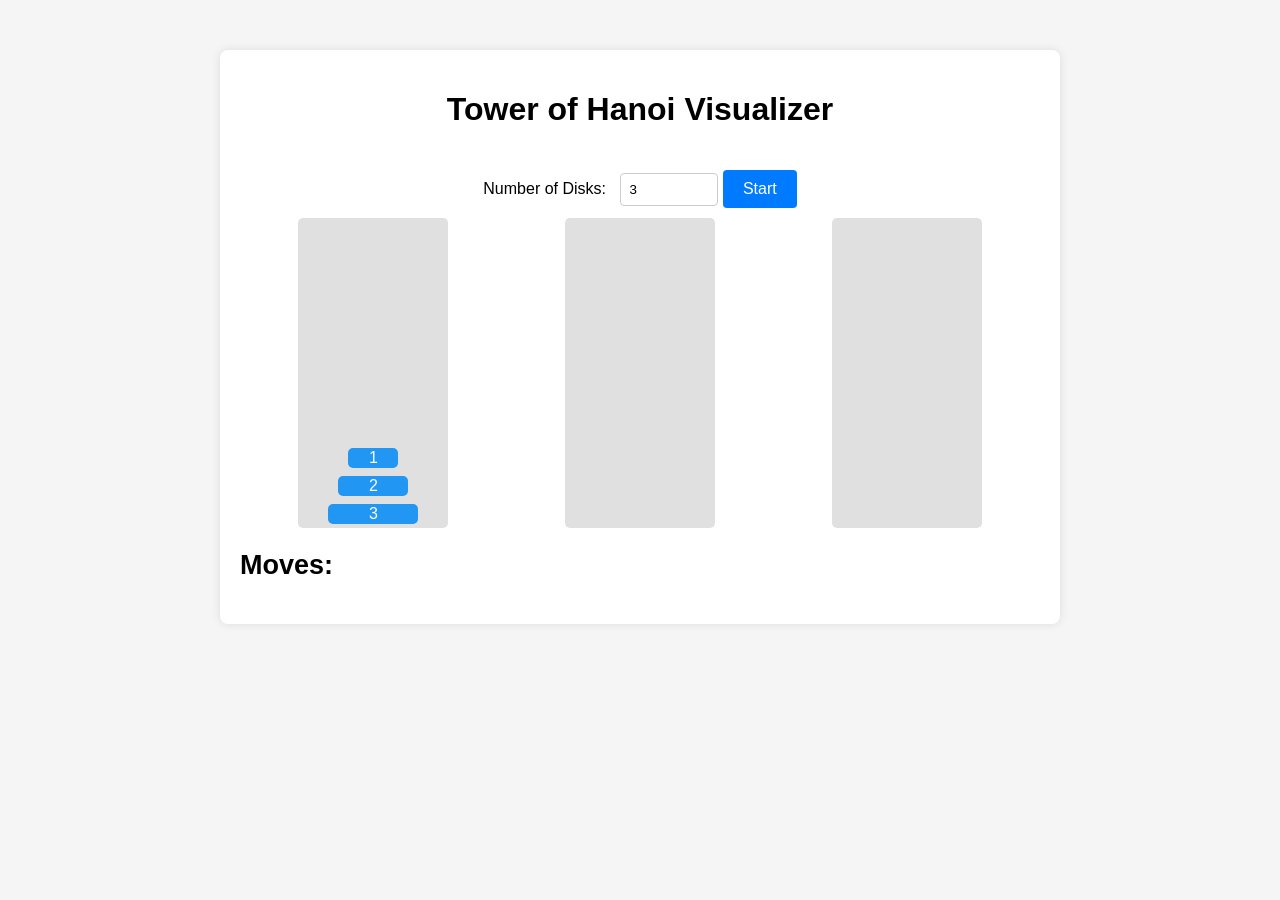
==== project1/index.html @ bff6288a "update" ====
<!DOCTYPE html>
<html lang="en">
<head>
    <meta charset="UTF-8" />
    <meta name="viewport" content="width=device-width, initial-scale=1.0" />
    <title>Tower of Hanoi Visualizer</title>
    <style>
        body {
            font-family: Arial, sans-serif;
            text-align: center;
            background-color: #f5f5f5;
        }
        .container {
            max-width: 800px;
            margin: 50px auto;
            padding: 20px;
            background-color: #fff;
            border-radius: 8px;
            box-shadow: 0 0 10px rgba(0, 0, 0, 0.1);
        }
        .input-section {
            margin-bottom: 20px;
        }
        label {
            margin-right: 10px;
        }
        input[type="number"] {
            padding: 8px;
            border: 1px solid #ccc;
            border-radius: 4px;
            width: 80px;
        }
        .rods {
            display: flex;
            justify-content: space-around;
            align-items: flex-end;
            height: 300px;
        }
        .rod {
            width: 150px;
            height: 100%;
            position: relative;
            background-color: #e0e0e0;
            border-radius: 5px;
            padding-top: 10px;
            display: flex;
            flex-direction: column-reverse;
            align-items: center;
        }
        .disk {
            height: 20px;
            background-color: #2196F3;
            margin: 4px auto;
            border-radius: 5px;
            transition: all 0.5s ease;
            color: white;
            display: flex;
            justify-content: center;
            align-items: center;
        }
        #moves-container {
            margin-top: 20px;
            font-size: 18px;
            text-align: left;
        }
        #moves-list {
            list-style-type: none;
            padding: 0;
        }
        #moves-list li {
            margin-bottom: 5px;
        }
        button {
            padding: 10px 20px;
            font-size: 16px;
            margin-top: 20px;
            cursor: pointer;
            background-color: #007bff;
            color: white;
            border: none;
            border-radius: 4px;
        }
        button:hover {
            background-color: #0056b3;
        }
    </style>
</head>
<body>
    <div class="container">
        <h1>Tower of Hanoi Visualizer</h1>
        <div class="input-section">
            <label for="disks">Number of Disks:</label>
            <input type="number" id="disks" min="1" value="3">
            <button onclick="startHanoi()">Start</button>
        </div>
        <div class="rods">
            <div class="rod" id="rod1"></div>
            <div class="rod" id="rod2"></div>
            <div class="rod" id="rod3"></div>
        </div>
        <div id="moves-container">
            <h2>Moves:</h2>
            <ul id="moves-list"></ul>
        </div>
    </div>

    <script>
        const rods = {
            1: document.getElementById("rod1"),
            2: document.getElementById("rod2"),
            3: document.getElementById("rod3")
        };

        let disks = {};
        const moves = [];
        let animationSpeed = 800; // Adjust for animation speed

        function createDiskElement(n) {
            const disk = document.createElement("div");
            disk.classList.add("disk");
            disk.style.width = `${30 + n * 20}px`;
            disk.textContent = n;
            return disk;
        }

        function initializeTowers(numDisks) {
            rods[1].innerHTML = "";
            rods[2].innerHTML = "";
            rods[3].innerHTML = "";
            disks = {};
            for (let i = numDisks; i >= 1; i--) {
                const disk = createDiskElement(i);
                rods[1].appendChild(disk);
                disks[i] = disk;
            }
            document.getElementById("moves-list").innerHTML = "";
            moves.length = 0;
        }

        function hanoi(n, fromRod, toRod, auxRod) {
            if (n === 0) return;
            hanoi(n - 1, fromRod, auxRod, toRod);
            moves.push([n, fromRod, toRod]);
            hanoi(n - 1, auxRod, toRod, fromRod);
        }

        async function animateMoves() {
            for (let i = 0; i < moves.length; i++) {
                const [diskNumber, from, to] = moves[i];
                const disk = disks[diskNumber];
                rods[to].appendChild(disk);
                const moveText = `Move ${i + 1}: Disk ${diskNumber} from Rod ${from} to Rod ${to}`;
                const li = document.createElement("li");
                li.textContent = moveText;
                document.getElementById("moves-list").appendChild(li);
                await new Promise((res) => setTimeout(res, animationSpeed));
            }
        }

        function startHanoi() {
            const numDisks = parseInt(document.getElementById("disks").value);
            initializeTowers(numDisks);
            hanoi(numDisks, 1, 3, 2);
            animateMoves();
        }

        // Initial setup with 3 disks
        initializeTowers(3);
    </script>
</body>
</html>
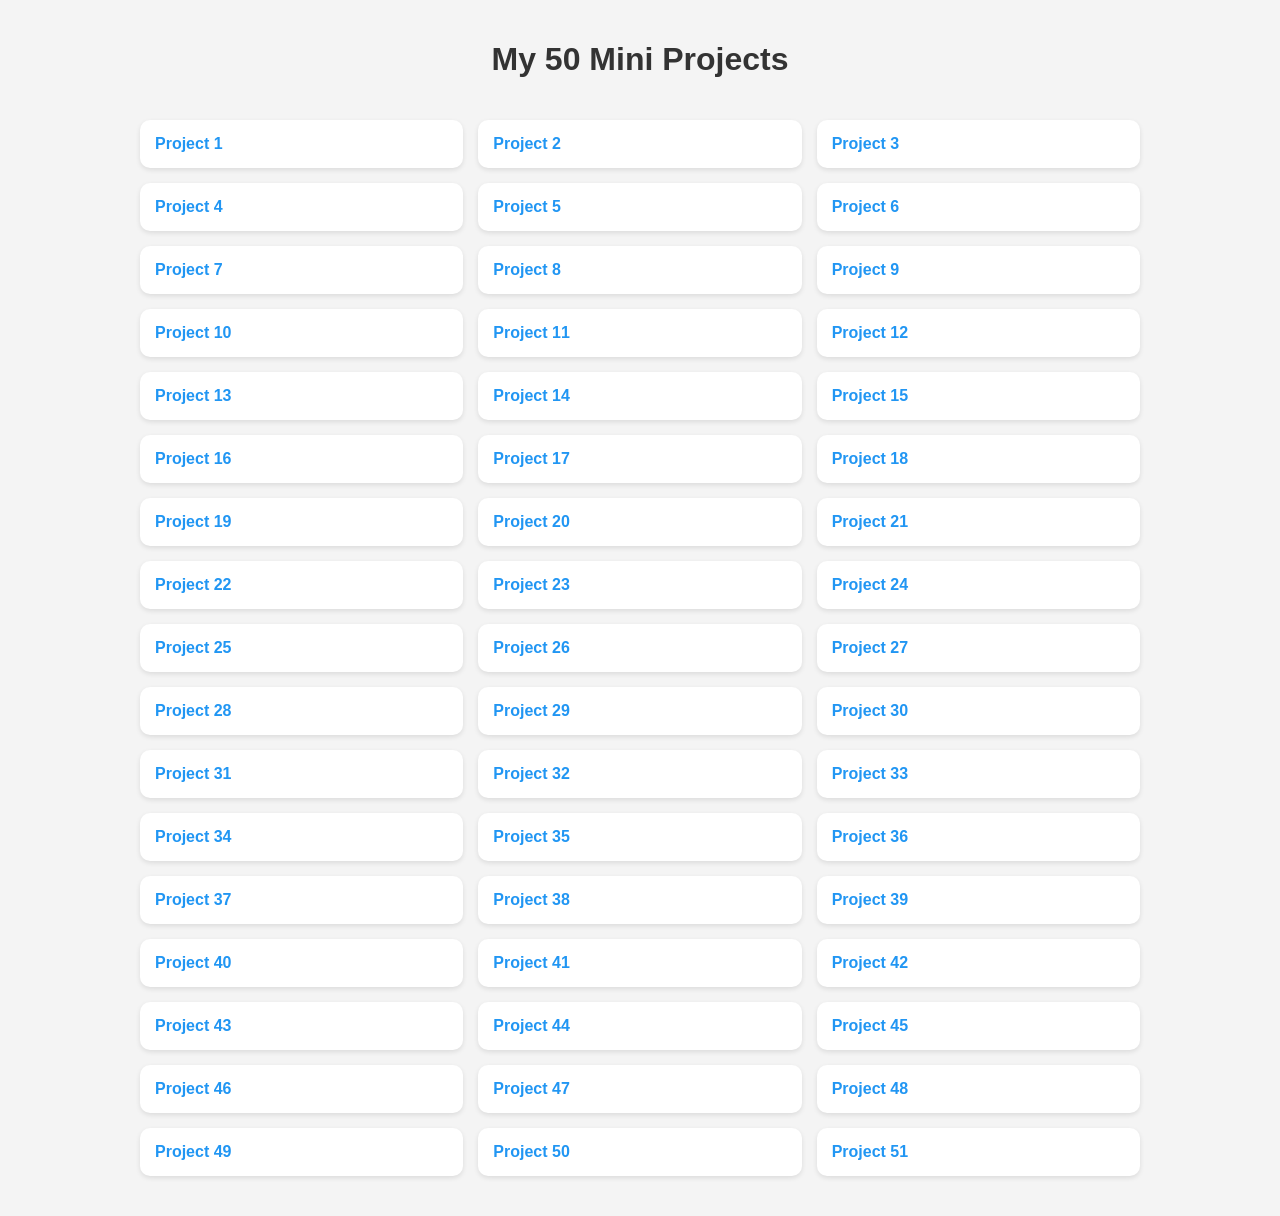
==== commit 457eebb6: "update" ====
--- a/project1/index.html
+++ b/project1/index.html
@@ -1,171 +1,73 @@
 <!DOCTYPE html>
 <html lang="en">
 <head>
-    <meta charset="UTF-8" />
-    <meta name="viewport" content="width=device-width, initial-scale=1.0" />
-    <title>Tower of Hanoi Visualizer</title>
-    <style>
-        body {
-            font-family: Arial, sans-serif;
-            text-align: center;
-            background-color: #f5f5f5;
-        }
-        .container {
-            max-width: 800px;
-            margin: 50px auto;
-            padding: 20px;
-            background-color: #fff;
-            border-radius: 8px;
-            box-shadow: 0 0 10px rgba(0, 0, 0, 0.1);
-        }
-        .input-section {
-            margin-bottom: 20px;
-        }
-        label {
-            margin-right: 10px;
-        }
-        input[type="number"] {
-            padding: 8px;
-            border: 1px solid #ccc;
-            border-radius: 4px;
-            width: 80px;
-        }
-        .rods {
-            display: flex;
-            justify-content: space-around;
-            align-items: flex-end;
-            height: 300px;
-        }
-        .rod {
-            width: 150px;
-            height: 100%;
-            position: relative;
-            background-color: #e0e0e0;
-            border-radius: 5px;
-            padding-top: 10px;
-            display: flex;
-            flex-direction: column-reverse;
-            align-items: center;
-        }
-        .disk {
-            height: 20px;
-            background-color: #2196F3;
-            margin: 4px auto;
-            border-radius: 5px;
-            transition: all 0.5s ease;
-            color: white;
-            display: flex;
-            justify-content: center;
-            align-items: center;
-        }
-        #moves-container {
-            margin-top: 20px;
-            font-size: 18px;
-            text-align: left;
-        }
-        #moves-list {
-            list-style-type: none;
-            padding: 0;
-        }
-        #moves-list li {
-            margin-bottom: 5px;
-        }
-        button {
-            padding: 10px 20px;
-            font-size: 16px;
-            margin-top: 20px;
-            cursor: pointer;
-            background-color: #007bff;
-            color: white;
-            border: none;
-            border-radius: 4px;
-        }
-        button:hover {
-            background-color: #0056b3;
-        }
-    </style>
+  <meta charset="UTF-8" />
+  <meta name="viewport" content="width=device-width, initial-scale=1.0"/>
+  <title>My 50 Mini Projects</title>
+  <style>
+    body {
+      font-family: Arial, sans-serif;
+      background: #f4f4f4;
+      margin: 0;
+      padding: 20px;
+    }
+
+    h1 {
+      text-align: center;
+      color: #333;
+    }
+
+    .project-list {
+      display: grid;
+      grid-template-columns: repeat(auto-fit, minmax(250px, 1fr));
+      gap: 15px;
+      padding: 20px;
+      max-width: 1000px;
+      margin: 0 auto;
+    }
+
+    .project-item {
+      background: #fff;
+      padding: 15px;
+      border-radius: 10px;
+      box-shadow: 0 2px 5px rgba(0,0,0,0.1);
+      transition: transform 0.2s ease;
+    }
+
+    .project-item:hover {
+      transform: scale(1.03);
+    }
+
+    .project-link {
+      text-decoration: none;
+      color: #2196f3;
+      font-weight: bold;
+    }
+
+    .project-link:hover {
+      text-decoration: underline;
+    }
+  </style>
 </head>
 <body>
-    <div class="container">
-        <h1>Tower of Hanoi Visualizer</h1>
-        <div class="input-section">
-            <label for="disks">Number of Disks:</label>
-            <input type="number" id="disks" min="1" value="3">
-            <button onclick="startHanoi()">Start</button>
-        </div>
-        <div class="rods">
-            <div class="rod" id="rod1"></div>
-            <div class="rod" id="rod2"></div>
-            <div class="rod" id="rod3"></div>
-        </div>
-        <div id="moves-container">
-            <h2>Moves:</h2>
-            <ul id="moves-list"></ul>
-        </div>
-    </div>
+  <h1>My 50 Mini Projects</h1>
+  <div class="project-list">
+    <!-- Project links here -->
+    <!-- JS will auto-generate below -->
+  </div>
 
-    <script>
-        const rods = {
-            1: document.getElementById("rod1"),
-            2: document.getElementById("rod2"),
-            3: document.getElementById("rod3")
-        };
-
-        let disks = {};
-        const moves = [];
-        let animationSpeed = 800; // Adjust for animation speed
-
-        function createDiskElement(n) {
-            const disk = document.createElement("div");
-            disk.classList.add("disk");
-            disk.style.width = `${30 + n * 20}px`;
-            disk.textContent = n;
-            return disk;
-        }
-
-        function initializeTowers(numDisks) {
-            rods[1].innerHTML = "";
-            rods[2].innerHTML = "";
-            rods[3].innerHTML = "";
-            disks = {};
-            for (let i = numDisks; i >= 1; i--) {
-                const disk = createDiskElement(i);
-                rods[1].appendChild(disk);
-                disks[i] = disk;
-            }
-            document.getElementById("moves-list").innerHTML = "";
-            moves.length = 0;
-        }
-
-        function hanoi(n, fromRod, toRod, auxRod) {
-            if (n === 0) return;
-            hanoi(n - 1, fromRod, auxRod, toRod);
-            moves.push([n, fromRod, toRod]);
-            hanoi(n - 1, auxRod, toRod, fromRod);
-        }
-
-        async function animateMoves() {
-            for (let i = 0; i < moves.length; i++) {
-                const [diskNumber, from, to] = moves[i];
-                const disk = disks[diskNumber];
-                rods[to].appendChild(disk);
-                const moveText = `Move ${i + 1}: Disk ${diskNumber} from Rod ${from} to Rod ${to}`;
-                const li = document.createElement("li");
-                li.textContent = moveText;
-                document.getElementById("moves-list").appendChild(li);
-                await new Promise((res) => setTimeout(res, animationSpeed));
-            }
-        }
-
-        function startHanoi() {
-            const numDisks = parseInt(document.getElementById("disks").value);
-            initializeTowers(numDisks);
-            hanoi(numDisks, 1, 3, 2);
-            animateMoves();
-        }
-
-        // Initial setup with 3 disks
-        initializeTowers(3);
-    </script>
+  <script>
+    const container = document.querySelector('.project-list');
+    for (let i = 1; i <= 51; i++) {
+      const projectDiv = document.createElement('div');
+      projectDiv.className = 'project-item';
+      projectDiv.innerHTML = `
+        <a class="project-link" href="project${i}/index.html" target="_blank">
+          Project ${i}
+        </a>
+      `;
+      container.appendChild(projectDiv);
+    }
+  </script>
 </body>
-</html>+</html>
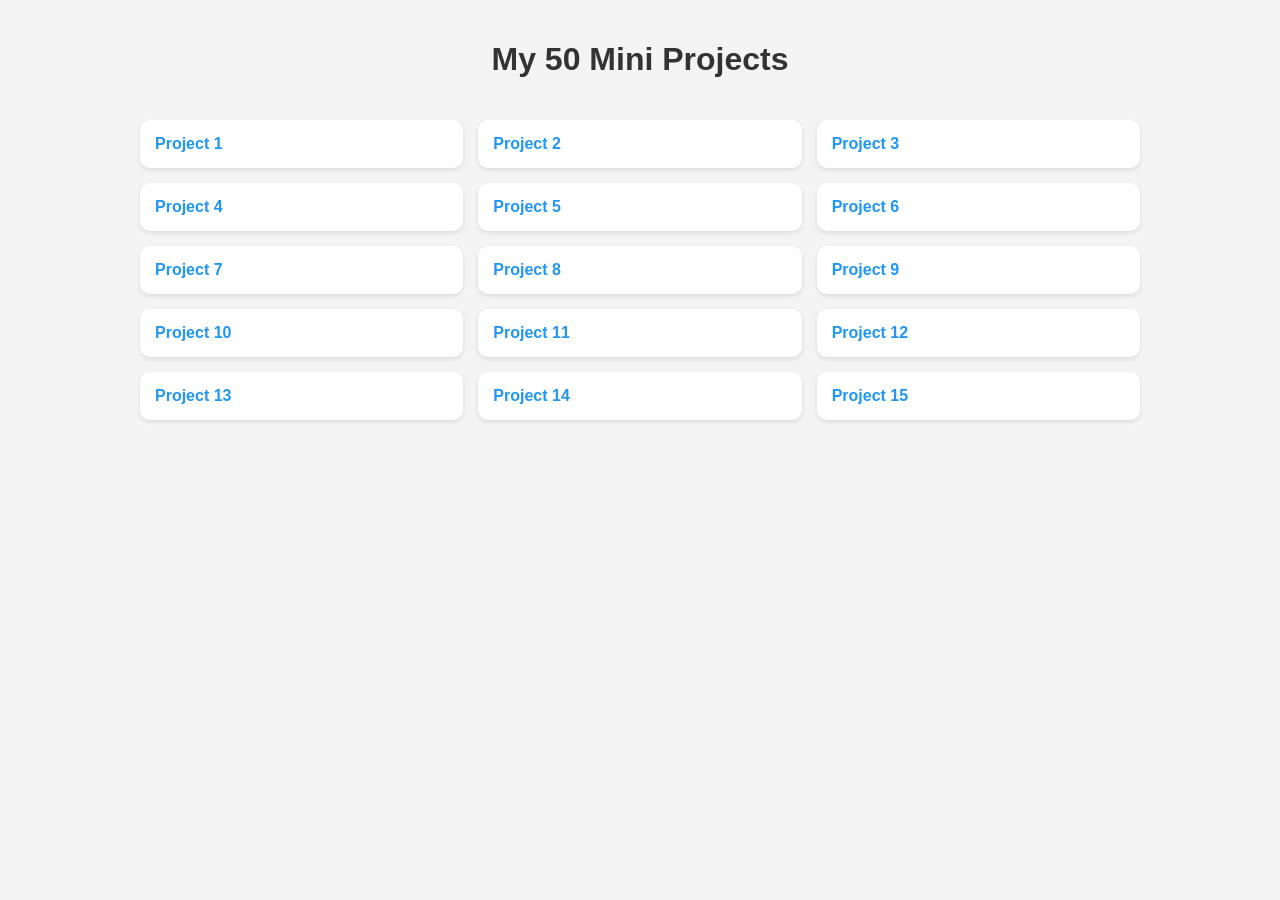
==== commit 087059ea: "update" ====
--- a/project1/index.html
+++ b/project1/index.html
@@ -3,7 +3,7 @@
 <head>
   <meta charset="UTF-8" />
   <meta name="viewport" content="width=device-width, initial-scale=1.0"/>
-  <title>My 50 Mini Projects</title>
+  <title>Build 15 JavaScript Projects - Vanilla JavaScript Course</title>
   <style>
     body {
       font-family: Arial, sans-serif;
@@ -58,7 +58,7 @@
 
   <script>
     const container = document.querySelector('.project-list');
-    for (let i = 1; i <= 51; i++) {
+    for (let i = 1; i <= 15; i++) {
       const projectDiv = document.createElement('div');
       projectDiv.className = 'project-item';
       projectDiv.innerHTML = `
